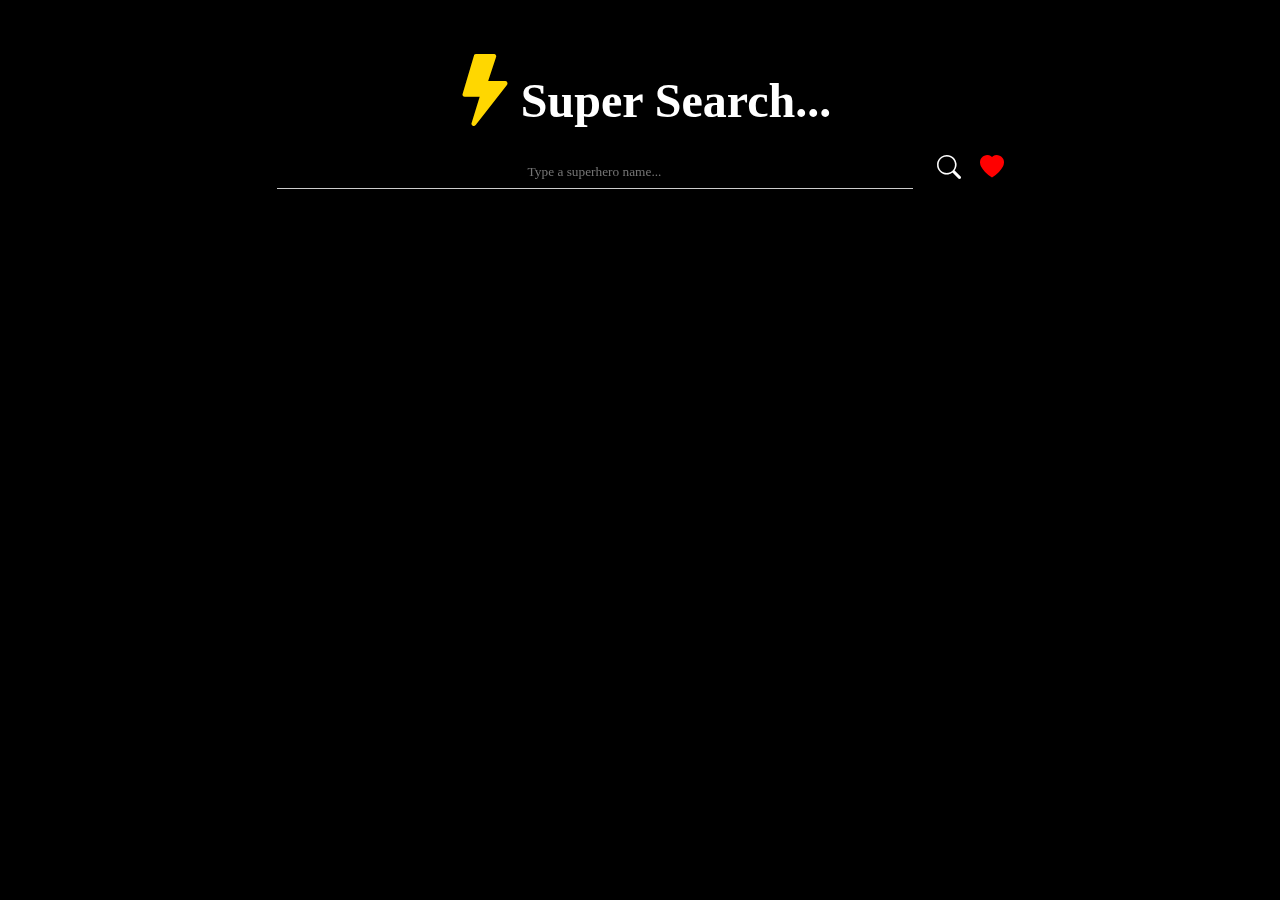
==== index.html @ 9808ed00 "Add files via upload" ====
<!DOCTYPE html>
<html lang="en">
<head>
  <meta charset="UTF-8">
  <title>Superhero Search</title>
  <link rel="stylesheet" href="styles.css">
  <link rel="stylesheet" href="https://cdn.jsdelivr.net/npm/bootstrap-icons@1.11.1/font/bootstrap-icons.css">
</head>
<body>

  <div class="video-container">
    <video autoplay muted loop id="video-background">
      <source src="SHSV.mp4" type="video/mp4">
      .
    </video>
  </div>
  
  
  <h1><i id="thunderBolt" class="bi bi-lightning-fill"></i><span class="txt">S</span><span class="txt">u</span><span class="txt">p</span><span class="txt">e</span><span class="txt">r</span><span class="txt"> S</span><span class="txt">e</span><span class="txt">a</span><span class="txt">r</span><span class="txt">c</span><span class="txt">h</span><span class="txt">.</span><span class="txt">.</span><span class="txt">.</span></h1>
  <input type="text" id="searchInput" placeholder="Type a superhero name...">
  <i id="searchBtn" class="bi bi-search"></i>
  <i id="favorites" class="bi bi-heart-fill"></i>

  <div id="heroesList" class="heroes-list"></div>

  <script src="script.js"></script>
</body>
</html>
---- styles.css ----
body {
  background-color: black;
  /* background-image: url(sp5.jpg);
  background-size:cover;
  background-attachment: fixed;
  background-repeat: no-repeat;
    font-family: Arial, sans-serif; */
    margin: 0;
    padding: 20px;
    text-align: center;

    
  }


  .video-container {
    display: flex;
    justify-content: center;
    align-items: center;
    position: fixed;
    background-size: cover;
    right: 0;
    bottom: 0;
    min-width: 100%;
    min-height: 100%;  
    z-index: -1;
  }
  
  #video-background {
    width: auto;
    height: auto;
    max-width: 100%;
    max-height: 100%;
  }
  

  


  
  body::-webkit-scrollbar {
    display: none;
  }

  
  h1 {
    margin-bottom: 20px;
    color: white;
    font-family: cursive;
    font-size: 3rem;
  }



  .txt:hover {
    color: gold;
  }
  
  #searchInput {
    padding: 8px;
    margin-right: 5px;
    font-family: cursive;
    width: 50%;
    text-align: center;
    border: none;
    background-color: transparent;
    border-bottom: 1px solid #ccc;
    color: #333;
    color: white;
  }
  
  #searchBtn {
    padding: 8px 15px;
    cursor: pointer;
  }

  .bi {
    color: white;
    font-size: 1.5em;
  }
  .bi:hover {
    color: gold;
  }

  #searchBtn:hover {
    color: cyan;

  }

  #thunderBolt {
    color: gold;

  }
  #thunderBolt:hover {
    color: red;

  }


  #favorites {
    color: red;
  }

  #favorites:hover {
    cursor: pointer;

  }
  

  .bi-heart-fill:hover {
    cursor: pointer;
    color: red;

  }
  .bi-info-circle-fill:hover{
    cursor:pointer;
  }
  
  .heroes-list {
    display: flex;
    flex-wrap: wrap;
    justify-content: center;
  }
  
  .hero {
    margin: 25px;
    padding: 10px;
    /* border: 3px solid gold; */
    border-radius: 20%;
    width: 200px;
    color: white;
    font-family: cursive;
  }

  .hero img{
    border-radius: 10%;
    border:  3px solid rgb(255, 217, 0);
  
  }
  
  .favorites {
    margin-top: 20px;
    padding: 10px;
    border: 1px solid #ccc;
    /* text-align: left; */
    overflow: scroll;
    display: flex;
    flex-wrap: wrap
    
  }

  .btn {
    border-radius: 10%;
    border-color: white;
    font-family: cursive;
  }

  .addedToFav {
    color: red; /* Change color to red */
    /* Add any other styles you want to apply */
  }
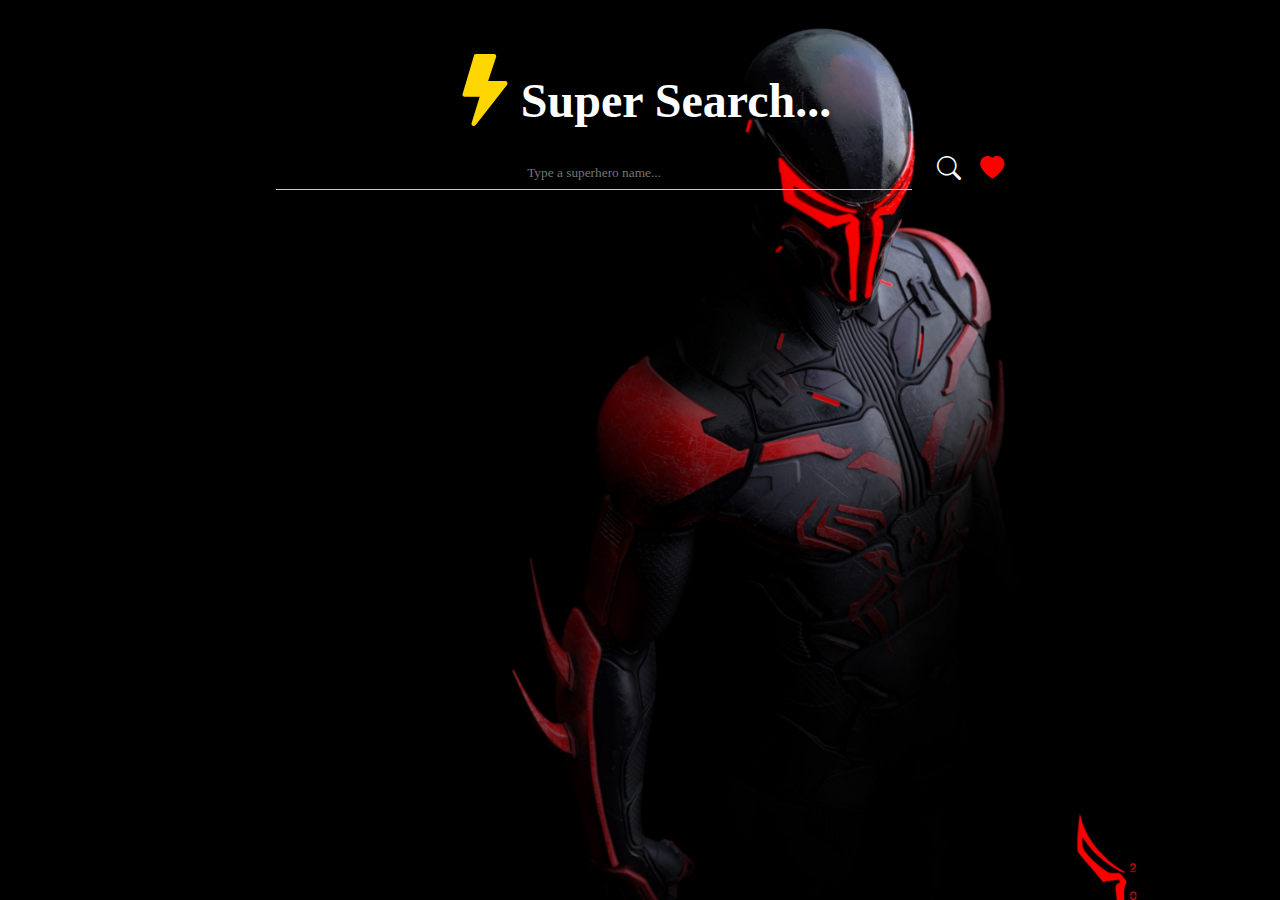
==== commit fef072db: "Update index.html" ====
--- a/index.html
+++ b/index.html
@@ -7,13 +7,13 @@
   <link rel="stylesheet" href="https://cdn.jsdelivr.net/npm/bootstrap-icons@1.11.1/font/bootstrap-icons.css">
 </head>
 <body>
-
-  <div class="video-container">
+<!-- video background -->
+<!--   <div class="video-container">
     <video autoplay muted loop id="video-background">
       <source src="SHSV.mp4" type="video/mp4">
       .
     </video>
-  </div>
+  </div> -->
   
   
   <h1><i id="thunderBolt" class="bi bi-lightning-fill"></i><span class="txt">S</span><span class="txt">u</span><span class="txt">p</span><span class="txt">e</span><span class="txt">r</span><span class="txt"> S</span><span class="txt">e</span><span class="txt">a</span><span class="txt">r</span><span class="txt">c</span><span class="txt">h</span><span class="txt">.</span><span class="txt">.</span><span class="txt">.</span></h1>
--- a/styles.css
+++ b/styles.css
@@ -1,19 +1,17 @@
 body {
-  background-color: black;
-  /* background-image: url(sp5.jpg);
+/*   background-color: black; */
+  background-image: url(sp5.jpg);
   background-size:cover;
   background-attachment: fixed;
   background-repeat: no-repeat;
-    font-family: Arial, sans-serif; */
+    font-family: Arial, sans-serif;
     margin: 0;
     padding: 20px;
-    text-align: center;
-
-    
+    text-align: center; 
   }
 
-
-  .video-container {
+/* for video background */
+/*   .video-container {
     display: flex;
     justify-content: center;
     align-items: center;
@@ -31,7 +29,7 @@
     height: auto;
     max-width: 100%;
     max-height: 100%;
-  }
+  } */
   
 
   
@@ -160,4 +158,4 @@
     /* Add any other styles you want to apply */
   }
   
-  +  
